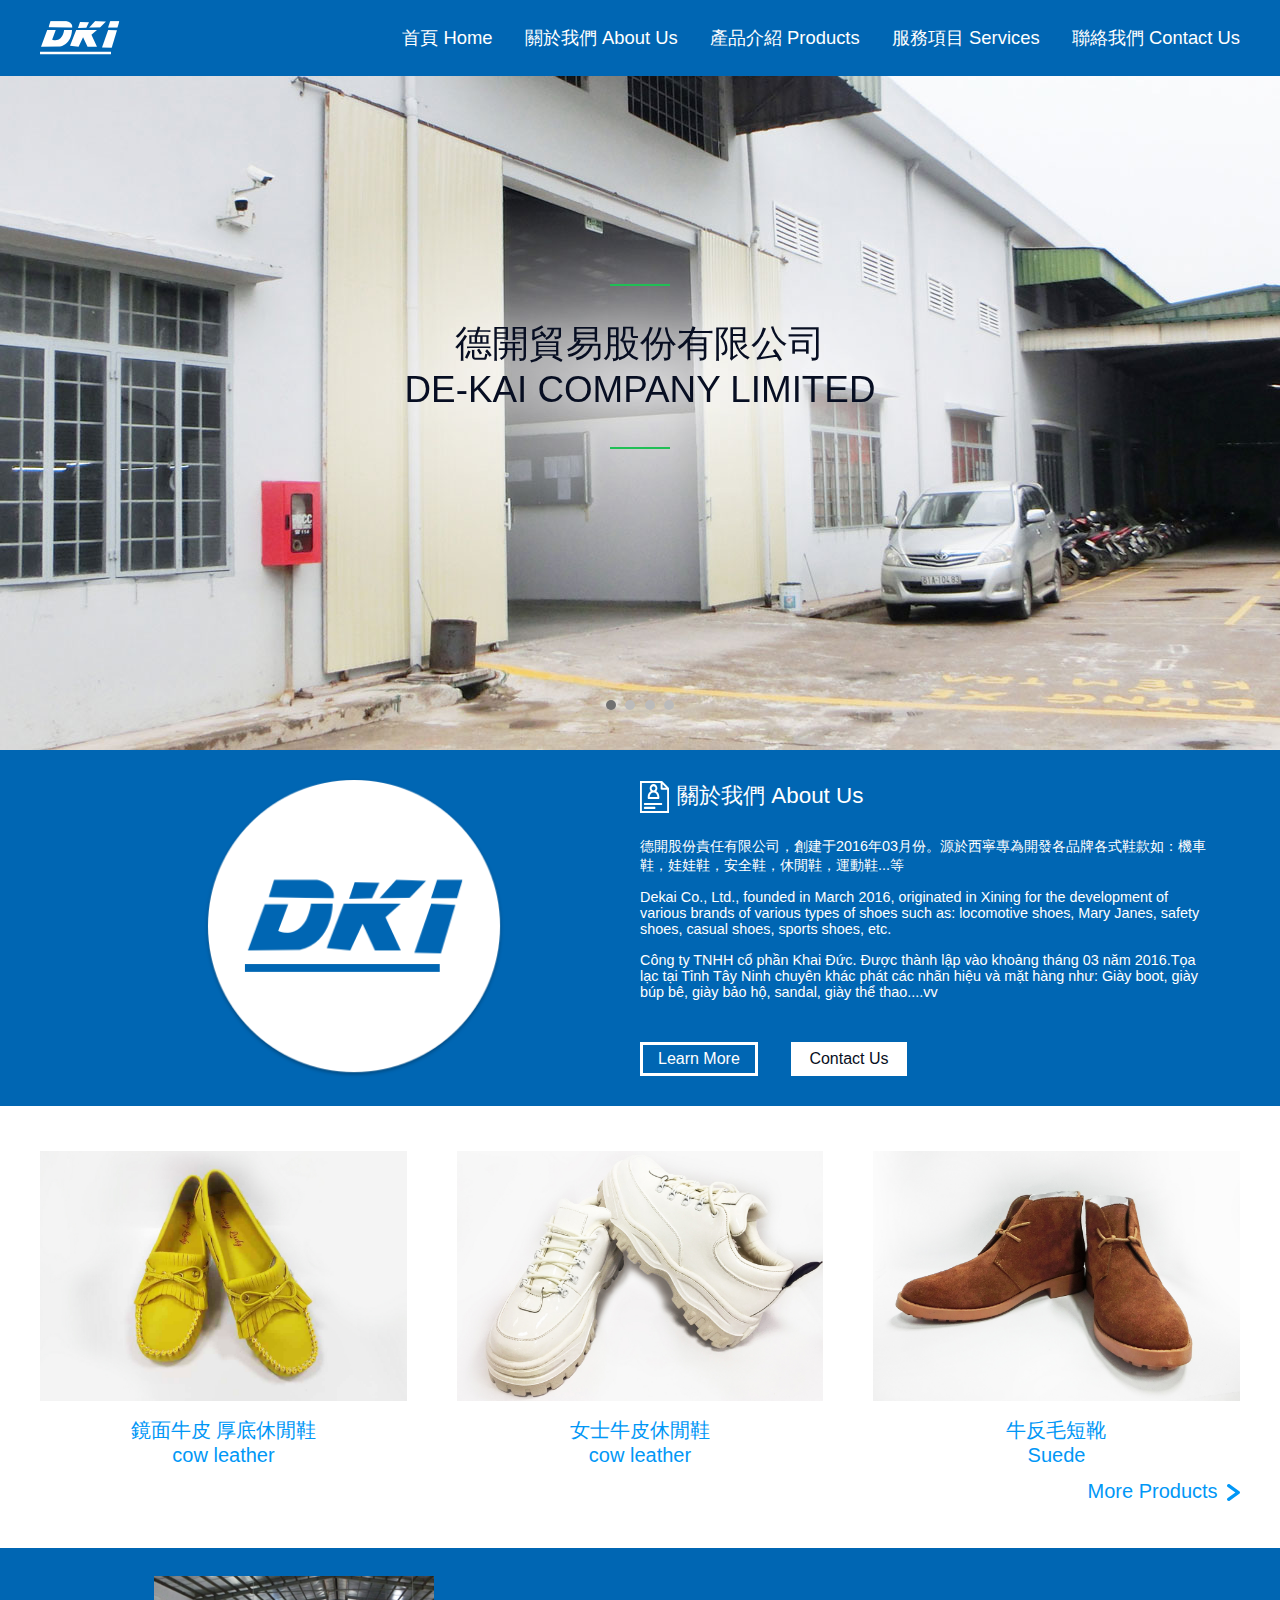
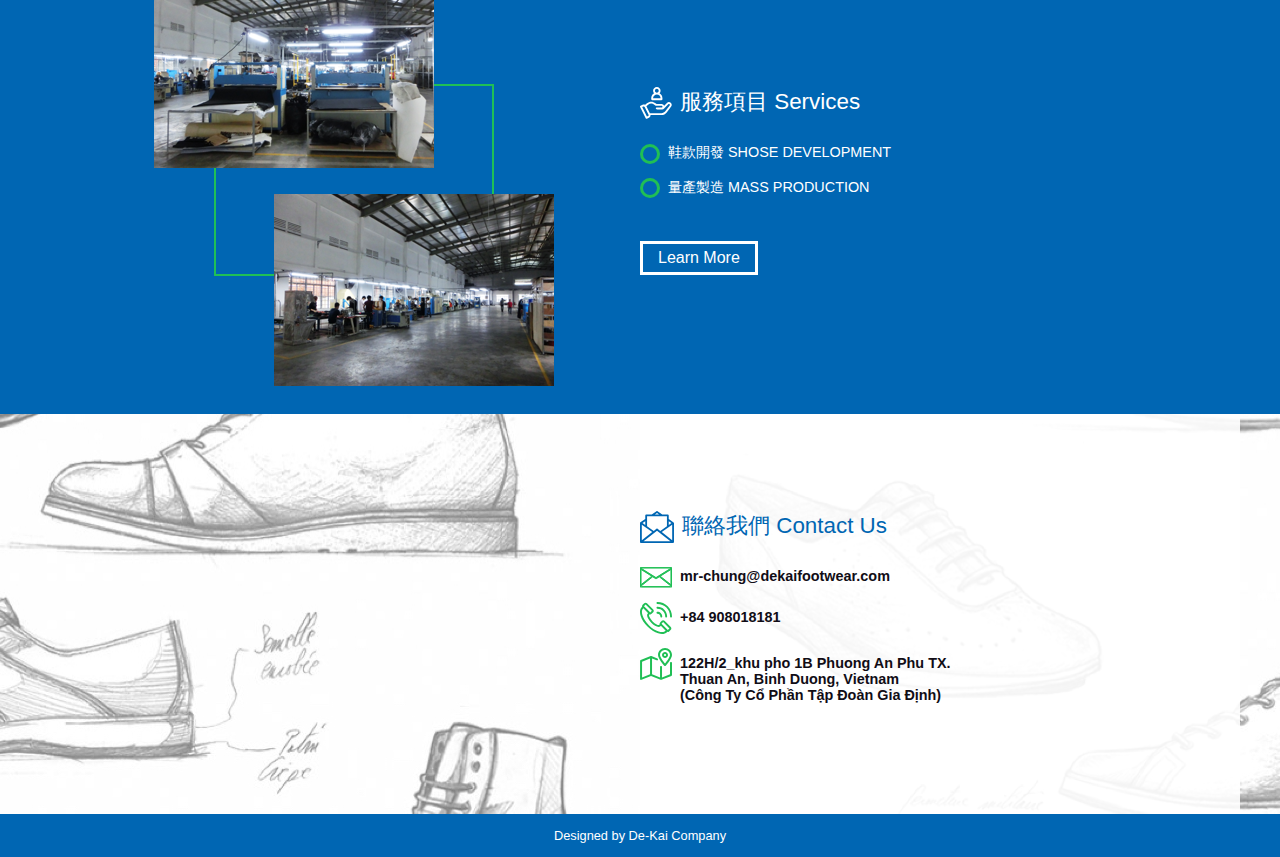
==== index.html @ 08340b84 "delete fade" ====
<!DOCTYPE html>
<html lang="en">
<head>
	<meta charset="UTF-8">
	<title>Dekai</title>
	<!--rwd-->
	<meta name="viewport" content="width=device-width, initial-scale=1, shrink-to-fit=no">

	<!-- FavIcons -->
	<link rel="icon" href="resource/img/favicon/favicon.ico">
	<link rel="icon" href="resource/img/favicon/favicon-16x16.png" sizes="16x16" type="image/png">
	<link rel="icon" href="resource/img/favicon/favicon-32x32.png" sizes="32x32" type="image/png">
	<link rel="manifest" href="resource/img/favicon/manifest.json">
	<link rel="apple-touch-icon" href="resource/img/favicon/apple-icon-180x180.png" sizes="180x180">
	<meta name="theme-color" content="#ffffff">

	<!-- Custom CSS -->
	<link rel="stylesheet" href="resource/css/style.css">
	<link rel="stylesheet" href="resource/css/slide.css">

	<!-- jQuery CDN -->
	<script src="https://code.jquery.com/jquery-3.3.1.slim.js"></script>
</head>

<body id="all">
<nav>
	<div class="headerMenuTrigger"  onclick="openNav()">
		<img src="resource/img/icons/hamburger.svg">
	</div>
	<div id="mySidenav">
		<a href="javascript:void(0)" class="closebtn" onclick="closeNav()"><img src="resource/img/icons/close.svg"></a>
		<a href="index.html">首頁 Home</a>
		<a href="about.html">關於我們 About Us</a>
		<a href="product.html">產品介紹 Products</a>
		<a href="service.html">服務項目 Services</a>
		<a href="contact.html">聯絡我們 Contact Us</a>
	</div>
</nav>
<header>
	<div class="container-narrow headerWrap">
		<div class="headerIcon">
			<a href="index.html"><img src="resource/img/icons/logo.svg" alt="dekai"></a>
		</div>
		<div class="headerMenu">
			<a href="index.html">首頁 Home</a>
			<a href="about.html">關於我們 About Us</a>
			<a href="product.html">產品介紹 Products</a>
			<a href="service.html">服務項目 Services</a>
			<a href="contact.html">聯絡我們 Contact Us</a>
		</div>
	</div>
</header>
<div id="overlay"  onclick="closeNav()"></div>

<section class="sliderWrap text-center">
	<div>
		<div class="mySlides slide_1">
			<div class="text">
				<span class="line"></span>
				<h1 class="container">德開貿易股份有限公司 <br> DE-KAI COMPANY LIMITED</h1>
				<span class="line"></span>
			</div>
		</div>

		<div class="mySlides slide_2">
			<div class="text">
				<span class="line"></span>
				<h1 class="container">德開貿易股份有限公司 <br> DE-KAI COMPANY LIMITED</h1>
				<span class="line"></span>
			</div>
		</div>

		<div class="mySlides slide_3">
			<div class="text">
				<span class="line"></span>
				<h1 class="container">德開貿易股份有限公司 <br> DE-KAI COMPANY LIMITED</h1>
				<span class="line"></span>
			</div>
		</div>

		<div class="mySlides slide_4">
			<div class="text">
				<span class="line"></span>
				<h1 class="container">德開貿易股份有限公司 <br> DE-KAI COMPANY LIMITED</h1>
				<span class="line"></span>
			</div>
		</div>

		<!-- Next and previous buttons -->
		<!--<a class="prev" onclick="plusSlides(-1)"><img src="resource/img/icons/left.svg"></a>-->
		<!--<a class="next" onclick="plusSlides(1)"><img src="resource/img/icons/right.svg"></a>-->
	</div>
	<!-- The dots-->
	<div class="dotWrap">
		<!--<span class="dot" onclick="currentSlide(1)"></span>-->
		<!--<span class="dot" onclick="currentSlide(2)"></span>-->
		<!--<span class="dot" onclick="currentSlide(3)"></span>-->
		<!--<span class="dot" onclick="currentSlide(4)"></span>-->

		<span class="dot"></span>
		<span class="dot"></span>
		<span class="dot"></span>
		<span class="dot"></span>
	</div>

</section>

<section class="mainBg">
	<div class="container-narrow row row-sm-col indexAboutWrap">
		<div class="text-center col-2 col-sm-1"><img src="resource/img/indexAboutImg.png" class="indexAboutImg"></div>
		<div class="col-2  col-sm-1">
			<h2 class="mb-3"><img src="resource/img/icons/aboutUs.svg" class="titleIcon">關於我們 About
																						 Us</h2>
			<h3>德開股份責任有限公司，創建于2016年03月份。源於西寧專為開發各品牌各式鞋款如：機車鞋，娃娃鞋，安全鞋，休閒鞋，運動鞋...等</h3>
			<h3>Dekai Co., Ltd., founded in March 2016, originated in Xining for the development of various brands
				of various types of shoes such as: locomotive shoes, Mary Janes, safety shoes, casual shoes, sports
				shoes, etc.</h3>
			<h3>Công ty TNHH cổ phần Khai Đức. Được thành lập vào khoảng tháng 03 năm 2016.Tọa lạc tại Tỉnh Tây
				Ninh chuyên khác phát các nhãn hiệu và mặt hàng như: Giày boot, giày búp bê, giày bảo hộ, sandal, giày
				thể thao....vv
			</h3>
			<div class="pt-4 text-center-sm">
				<a href="about.html" class="btn btnOutline mr-4">Learn More</a>
				<a href="contact.html" class="btn btnSquare">Contact Us</a>
			</div>
		</div>

	</div>
</section>

<section class="inverseBg">
	<div class="container-narrow indexProductWrap">
		<div class="">
			<div class="indexProductItems text-center">
				<span class="indexProductItemsImg"><img src="resource/img/products/product-001.jpg" alt="鏡面牛皮厚底休閒鞋"></span>
				<span class="pt-2">鏡面牛皮 厚底休閒鞋<br>cow leather</span>
			</div>
			<div class="indexProductItems text-center">
				<span class="indexProductItemsImg"><img src="resource/img/products/product-002.jpg" alt="女士牛皮休閒鞋"></span>
				<span class="pt-2">女士牛皮休閒鞋<br>cow leather</span>
			</div>
			<div class="indexProductItems text-center">
				<span class="indexProductItemsImg"><img src="resource/img/products/product-003.jpg" alt="牛反毛短靴"></span>
				<span class="pt-2">牛反毛短靴<br>Suede</span>
			</div>
		</div>
		<a href="product.html" class="indexProductBtn text-right text-center-sm">More Products<span><img
		src="resource/img/icons/more.svg"></span></a>
	</div>
</section>

<section class="mainBg">
	<div class="container-narrow row row-sm-col">
		<div class="text-center col-2  col-sm-1"><img src="resource/img/indexServiceImg.png" class="indexServiceImg"></div>
		<div class="col-2  col-sm-1">
			<h2 class="mb-3"><img src="resource/img/icons/service.svg" class="titleIcon">服務項目 Services</h2>
			<h3 class="displayTable serviceList">
				<span class="displayTd pr-1"><img src="resource/img/icons/point.svg" class="serviceListIcon"></span>
				<span class="displayTd">鞋款開發 SHOSE DEVELOPMENT</span>
			</h3>
			<h3 class="serviceList">
				<span class="displayTd pr-1"><img src="resource/img/icons/point.svg" class="serviceListIcon"></span>
				<span class="displayTd">量產製造 MASS PRODUCTION</span>
			</h3>
			<div class="pt-4 text-center-sm">
				<a href="service.html" class="btn btnOutline mr-4">Learn More</a>
			</div>
		</div>
	</div>
</section>

<section class="inverseBg indexContactWrap">
	<div class="container-narrow row row-sm-col">
		<div class="text-center col-2 col-sm-1"></div>
		<div class="col-2 col-sm-1">
			<h2 class="mb-3"><img src="resource/img/icons/contactUs.svg" class="titleIcon">聯絡我們 Contact Us</h2>
			<h3 class="displayTable">
				<span class="displayTd pr-1"><img src="resource/img/icons/message.svg" class="contactListIcon"></span>
				<span class="displayTd fontWeightBold">mr-chung@dekaifootwear.com</span>
			</h3>
			<h3 class="displayTable">
				<span class="displayTd pr-1"><img src="resource/img/icons/phone.svg" class="contactListIcon"></span>
				<span class="displayTd fontWeightBold">+84 908018181</span>
			</h3>
			<h3 class="displayTable">
				<span class="displayTd pr-1"><img src="resource/img/icons/address.svg" class="contactListIcon"></span>
				<span class="displayTd fontWeightBold">122H/2_khu pho 1B Phuong An Phu TX.<br>Thuan An, Binh Duong,
													   Vietnam<br>(Công Ty Cổ Phần Tập Đoàn Gia Định)</span>
			</h3>
		</div>
	</div>
</section>

<footer class="text-center">Designed by De-Kai Company</footer>

<script src="resource/js/nav.js"></script>
<script src="resource/js/slide.js"></script>
<!--<script src="resource/js/headerScroll.js"></script>-->

</body>
</html>
---- resource/css/style.css ----
:root {
	--main-color: #0066B3;
	--sub-color: #0197F6;
	--font-color: #fff;
	--font-inverse-color: #070E22;
	--hr-color: #20BF55;
	--darkFont-color: #110D16;
	--link-color: #7881D6;
	--linkHover-color: #5D61AB;
	--hover-color: #960044;
	--lightHight-color: #FEDE66;
	--line-color: #6b6b6b;
	--disable-color: #a9a9a9;

}

body {
	color: var(--font-color);
	font-family: 'Microsoft JhengHei', 'Helvetica Neue', Helvetica, Arial, sans-serif !important;
	font-size: 20px;
	font-weight: 400;
	position: relative;
	overflow: auto;
	/*word-break: break-all;*/
}

/* -------------------
		reset
------------------- */

body, html, p, ul, ol {
	padding: 0;
	margin: 0;
}

* {
	box-sizing: border-box
}

a {
	color: var(--font-color);
	text-decoration: none;
	transition: color .2s;
}

a:hover,
a:focus {
	color: var(--sub-color);
}

nav {
	display: block;
}

img {
	vertical-align: middle;
	width: 100%;
	height: auto;
}

/*-- text --*/
h1 {
	font-size: 2.3rem;
	font-weight: 500;
}

h2 {
	font-size: 1.4rem;
	font-weight: 400;
	margin: 0;
}

h3 {
	font-size: .9rem;
	font-weight: 400;
}

.text-center {
	text-align: center;
}

.text-left {
	text-align: left;
}

.text-right {
	text-align: right;
}

.fontWeightBold {
	font-weight: 700;
}

@media screen and (max-width: 414px) {
	h1 {
		font-size: 1.5rem;
		padding: 0 2.5rem;
	}

	.text-center-sm {
		text-align: center;
	}

}

/*-- display --*/
.displayTable {
	display: table;
	height: inherit;
}

.displayTr {
	display: table-row;
}

.displayTd {
	display: table-cell;
	word-break: break-all;
	height: inherit;
}

.displayInlineBlock {
	display: inline-block;
}

/*-- line --*/
.line {
	width: 60px;
	height: 2px;
	background: var(--hr-color);
	display: inline-block;
	vertical-align: middle;
}

/*-- position --*/
.verticalTop {
	vertical-align: top;
}

.verticalBottom {
	vertical-align: bottom;
}

.verticalMiddle {
	vertical-align: middle;
}

/*-- button style --*/
.btn {
	padding: 6px 15px;
	font-size: 1rem;
	line-height: 1rem;
	box-sizing: border-box;
	display: inline-block;
	cursor: pointer;
}

.btnOutline {
	border: 3px solid #fff;
}

.btnOutline2 {
	border: 3px solid var(--sub-color);
	color: var(--sub-color);
	transition: all .2s;
}

.btnOutline2:hover,
.btnOutline2:focus {
	background: var(--sub-color);
	color: var(--font-color);
}

.btnSquare {
	border: 3px solid #fff;
	background: #fff;
	color: var(--font-inverse-color);
}

/*-- margin、padding --*/
.mt-4 {
	margin-top: 1.75rem;
}

.mb-2 {
	margin-bottom: 1rem;
}

.mb-3 {
	margin-bottom: 1.5rem;
}

.mr-4 {
	margin-right: 1.75rem;
}

.mr-5 {
	margin-right: 2rem;
}

.pt-2 {
	padding-top: 1rem;
}

.pt-3 {
	padding-top: 1.5rem;
}

.pt-4 {
	padding-top: 1.75rem;
}

.pr-1 {
	padding-right: .5rem;
}

.pr-2 {
	padding-right: 1rem;
}

/*-- area --*/
.mainBg {
	background: var(--main-color);
	color: var(--font-color);
}

.inverseBg {
	background: var(--font-color);
	color: var(--sub-color);
}

/* -------------------
		template
------------------- */

.container {
	width: 100%;
	display: block;
}

.container-full,
.container-narrow {
	width: 100%;
	margin: 0 auto;
}

.container-full {
	max-width: 1920px;
}

.container-narrow {
	max-width: 1200px;
}

.row {
	display: flex;
	align-items: center;
	justify-content: space-around;
	padding: 1.75rem;
}

.col-1 {
	flex: 0 0 100%;
}

.col-2 {
	flex: 0 0 50%;
}

.col-3 {
	flex: 0 0 33.33333%;
}

@media screen and (max-width: 1200px) {
	.container-narrow {
		padding-right: .8rem !important;
		padding-left: .8rem !important;
	}
}

@media screen and (max-width: 660px) {
	.row-sm-col {
		flex-flow: column wrap;
	}

	.row-sm-col > div:first-child {
		margin-bottom: 2rem;
	}

	.row-sm-col-reverse {
		flex-flow: column-reverse wrap;
	}

	.row-sm-col-reverse > div:first-child {
		margin-top: 2rem;
	}
}

@media screen and (max-width: 414px) {
	.container-narrow {
		padding-right: 1.75rem !important;
		padding-left: 1.75rem !important;
	}

	.col-sm-1 {
		flex: 0 0 100%;
		width: 100%;
	}
}

/* -------------------
		navigation
------------------- */
nav {
	display: none;
}

#mySidenav {
	position: fixed;
	top: 0;
	right: -300px;
	background: var(--main-color);
	height: 100vh;
	z-index: 4;
	width: 300px;
	transition: right .2s;
	padding: 1rem;
}

#mySidenav a {
	display: block;
	padding: 1rem;
}

.headerMenuTrigger {
	display: block;
	z-index: 3;
	position: fixed;
	top: 1.25rem;
	right: .8rem;
}

.closebtn {
	display: block;
}

.closebtn > img {
	width: 1rem;
}

@media screen and (max-width: 1000px) {
	nav {
		display: block;
	}
}

@media screen and (max-width: 414px) {
	.headerMenuTrigger {
		right: 1.75rem;
		top: 1.15rem;
	}
}

/* -------------------
		header
------------------- */

header {
	background: var(--main-color);
	padding: 1.3rem 0;
	position: fixed;
	top: 0;
	width: 100%;
	transition: top 0.3s;
	z-index: 2;
}

header.fixed {
	position: fixed;
	top: 0;
	width: 100%;
	z-index: 1;
	-webkit-animation-name: headerfix;
	-webkit-animation-duration: .2s;
	animation-name: headerfix;
	animation-duration: .2s;
	opacity: 1;
	box-shadow: 0 1px 5px #000;
}

@-webkit-keyframes headerfix {
	from {
		top: -85px;
		opacity: 0
	}
	to {
		top: 0;
		opacity: 1
	}
}

@keyframes headerfix {
	from {
		top: -85px;
		opacity: 0
	}
	to {
		top: 0;
		opacity: 1
	}
}

.headerWrap {
	display: flex;
	align-items: center;
	justify-content: space-between;
}

.headerIcon {
	width: 5rem;
}

.headerMenu {
	font-size: 1.15rem;
}

.headerMenu a {
	margin-left: 1.7rem;
}

.closebtn {
	display: none;
}

@media screen and (max-width: 1000px) {
	header {
		padding: .9rem 0;
	}

	.headerMenu {
		display: none;
	}

}

@media screen and (max-width: 1000px) {

}

/* -------------------
		slider
------------------- */

.sliderWrap {
	color: var(--font-inverse-color);
	position: relative;
}

/* -------------------
		content
------------------- */
#overlay {
	background: #000;
	opacity: 0;
	position: fixed;
	width: 100%;
	height: 100vh;
	top: 0;
	z-index: 2;
	transition: opacity .2s;
	display: none;
}

.titleIcon {
	width: auto;
	height: 32px;
	margin-right: .5rem;
}

/*-- about --*/
.indexAboutImg {
	max-width: 300px;
}

/*-- product --*/
.indexProductWrap {
	padding: 2.8rem 0;
}

.indexProductWrap > div:after {
	content: "";
	display: table;
	clear: both;
}

.indexProductWrap .indexProductItems {
	display: inline-block;
	width: calc(100% / 3 - 6.2rem / 3);
	margin-right: 3.1rem;
	float: left;
}

.indexProductWrap .indexProductItems:last-child {
	margin-right: 0;
}

.indexProductItems > span {
	display: block;
}

.indexProductBtn {
	color: var(--sub-color);
	display: block;
	margin-top: .8rem;
	transition: color .2s;
}

.indexProductBtn:hover,
.indexProductBtn:focus {
	color: var(--main-color);
}

.indexProductBtn > span {
	display: inline-block;
	margin-left: .6rem;
}

.indexProductBtn img {
	width: .8rem;
}

/*-- service --*/
.indexServiceImg {
	max-width: 400px;
}

.serviceListIcon {
	width: 20px;
}

/*-- contact --*/
.indexContactWrap {
	background: url("../img/banner/home_contact_banner.jpg") center center no-repeat;
	/*background-size: cover;*/
}

.indexContactWrap .row {
	padding: 0;
}

.indexContactWrap .col-2 {
	padding: 6rem 0;
}

.indexContactWrap .col-2:last-child {
	background: rgba(255, 255, 255, .9);
}

.indexContactWrap h2 {
	color: var(--main-color);
}

.indexContactWrap h3 {
	color: var(--darkFont-color);
}

.contactListIcon {
	width: 32px;
}

@media screen and (max-width: 1000px) {
	.indexServiceImg {
		max-width: 300px;
	}
}

@media screen and (max-width: 414px) {
	.indexAboutWrap .col-2:first-child {
		display: none;
	}

	.indexServiceImg {
		max-width: 400px;
	}

	.indexProductWrap .indexProductItems {
		display: inline-block;
		width: 100%;
		margin-right: 0;
		margin-bottom: 2rem;
	}

	.indexContactWrap .col-2:first-child {
		display: none;
	}

	.indexContactWrap .col-2:last-child {
		background: transparent;
	}

}

/* -------------------
		footer
------------------- */

footer {
	background: var(--main-color);
	padding: .9rem 0;
	font-size: .8rem;
}
---- resource/css/slide.css ----
/* Hide the images by default */
.mySlides {
	display: none;
	width: 100%;
	height: 750px;
}

.slide_1,
.slide_2,
.slide_3,
.slide_4 {
	background-size: cover;
}

.slide_1 {
	background: url("../img/slider/1.jpg") center center no-repeat;
}

.slide_2 {
	background: url("../img/slider/2.jpg") center center no-repeat;
}

.slide_3 {
	background: url("../img/slider/3.jpg") center center no-repeat;
}

.slide_4 {
	background: url("../img/slider/4.jpg") center center no-repeat;
}

/* Next & previous buttons */
.prev, .next {
	cursor: pointer;
	position: absolute;
	top: 50%;
	left: 0;
	width: auto;
	margin-top: -22px;
	padding: 16px;
	color: white;
	font-weight: bold;
	font-size: .9rem;
	transition: 0.6s ease;
	user-select: none;
}

.prev img,
.next img {
	width: 1.6rem;
}

/* Position the "next button" to the right */
.next {
	right: 0;
	left: auto;
	border-radius: 3px 0 0 3px;
}

/* On hover, add a black background color with a little bit see-through */
.prev:hover, .next:hover {
	background-color: rgba(0, 0, 0, 0.3);
}

/* Caption text */
.text {
	position: absolute;
	top: calc(50% - 103px);
	width: 100%;
	filter: drop-shadow(2px 2px 20px #fff);
}

/* The dots/bullets/indicators */
.dotWrap {
	text-align: center;
	position: absolute;
	width: 100%;
	bottom: 35px;
}

.dot {
	cursor: pointer;
	height: 10px;
	width: 10px;
	margin: 0 2px;
	background-color: #bbb;
	border-radius: 50%;
	display: inline-block;
	transition: background-color 0.6s ease;
}

.active, .dot:hover {
	background-color: #717171;
}

/* Fading animation */
.fade {
	-webkit-animation-name: fade;
	-webkit-animation-duration: 1.5s;
	animation-name: fade;
	animation-duration: 1.5s;
}

@-webkit-keyframes fade {
	from {
		opacity: .4
	}
	to {
		opacity: 1
	}
}

@keyframes fade {
	from {
		opacity: .4
	}
	to {
		opacity: 1
	}
}

@media screen and (max-width: 1000px) {
	.mySlides {
		height: 500px;
	}
	.slide_1,
	.slide_2,
	.slide_3,
	.slide_4 {
		background-size: 1280px;
	}
}
@media screen and (max-width: 768px) {
	.dotWrap {
		bottom: 20px;
	}

}
@media screen and (max-width: 414px) {
	.mySlides {
		height: 300px;
	}
	.slide_1,
	.slide_2,
	.slide_3,
	.slide_4 {
		background-size: 768px;
	}
	.text {
		top: calc(50% - 62px);
		filter: drop-shadow(2px 2px 10px #fff);
	}
	.dotWrap {
		bottom: 10px;
	}
}
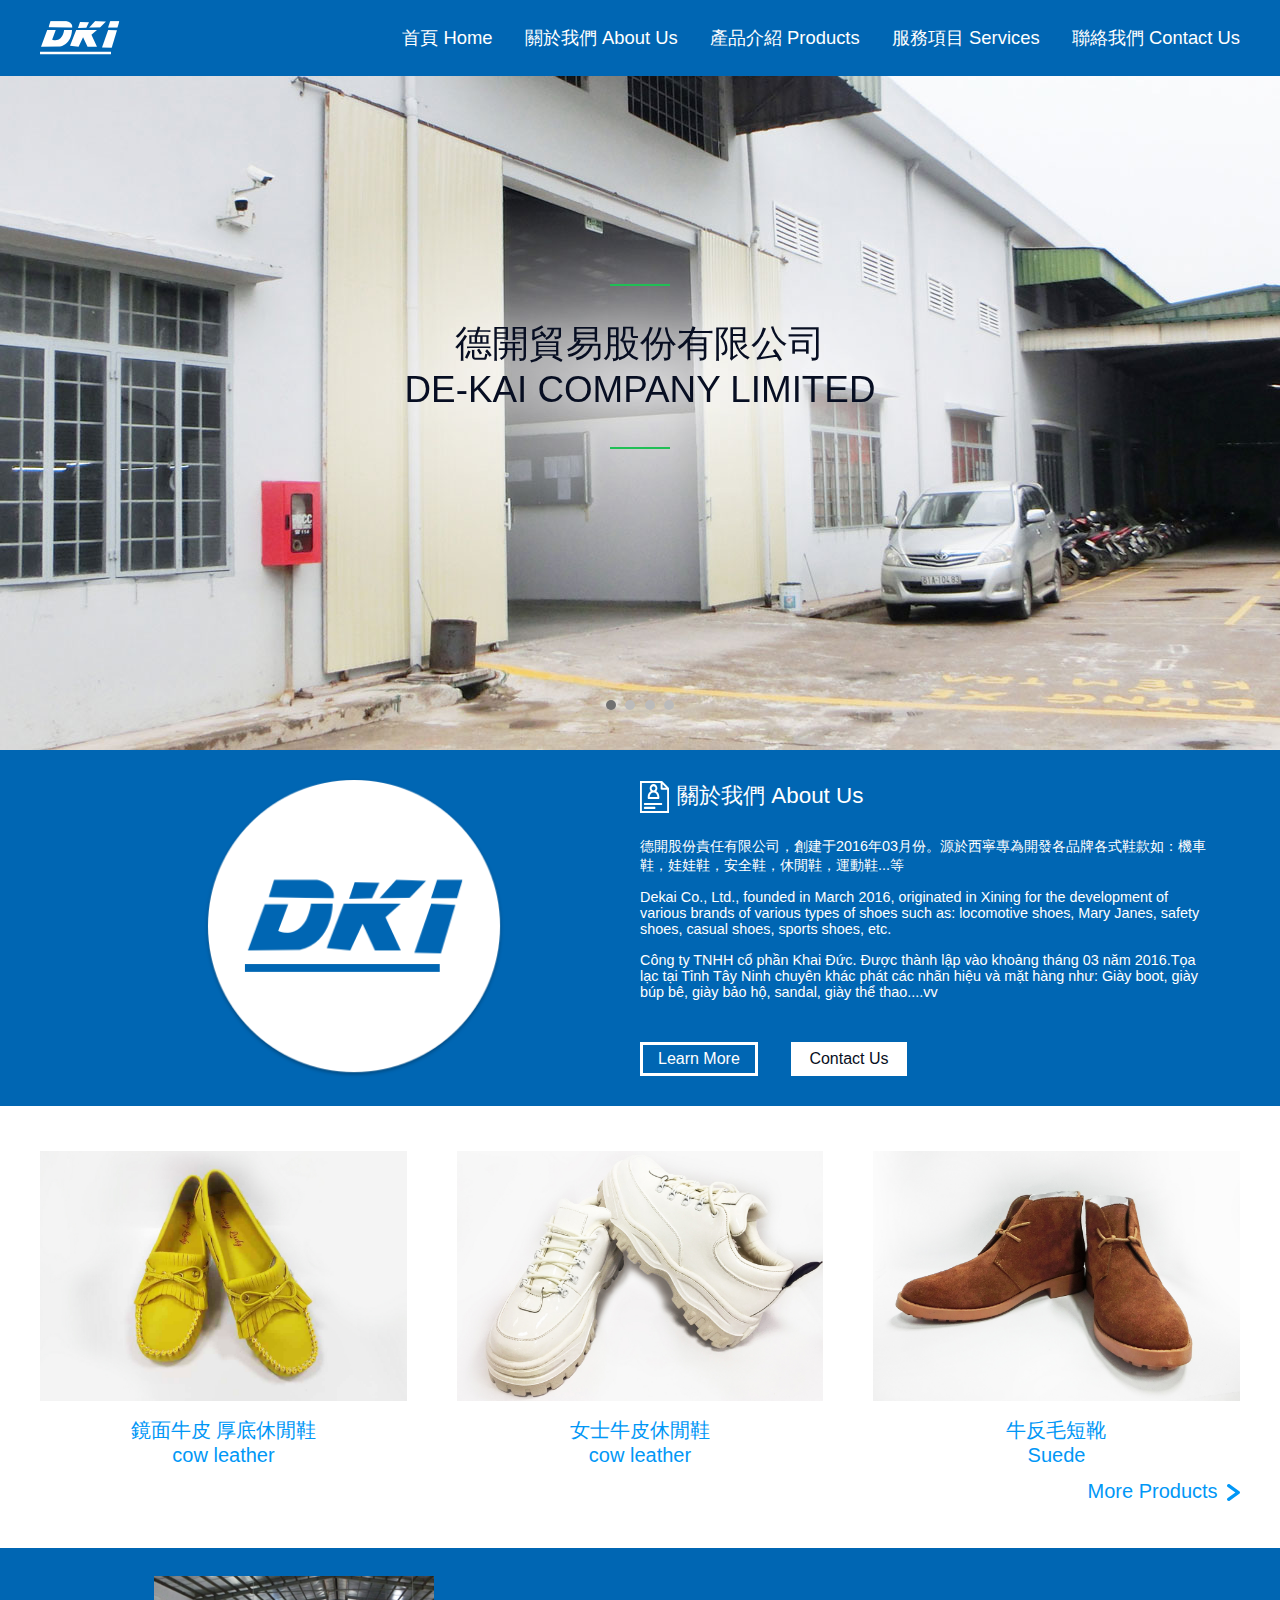
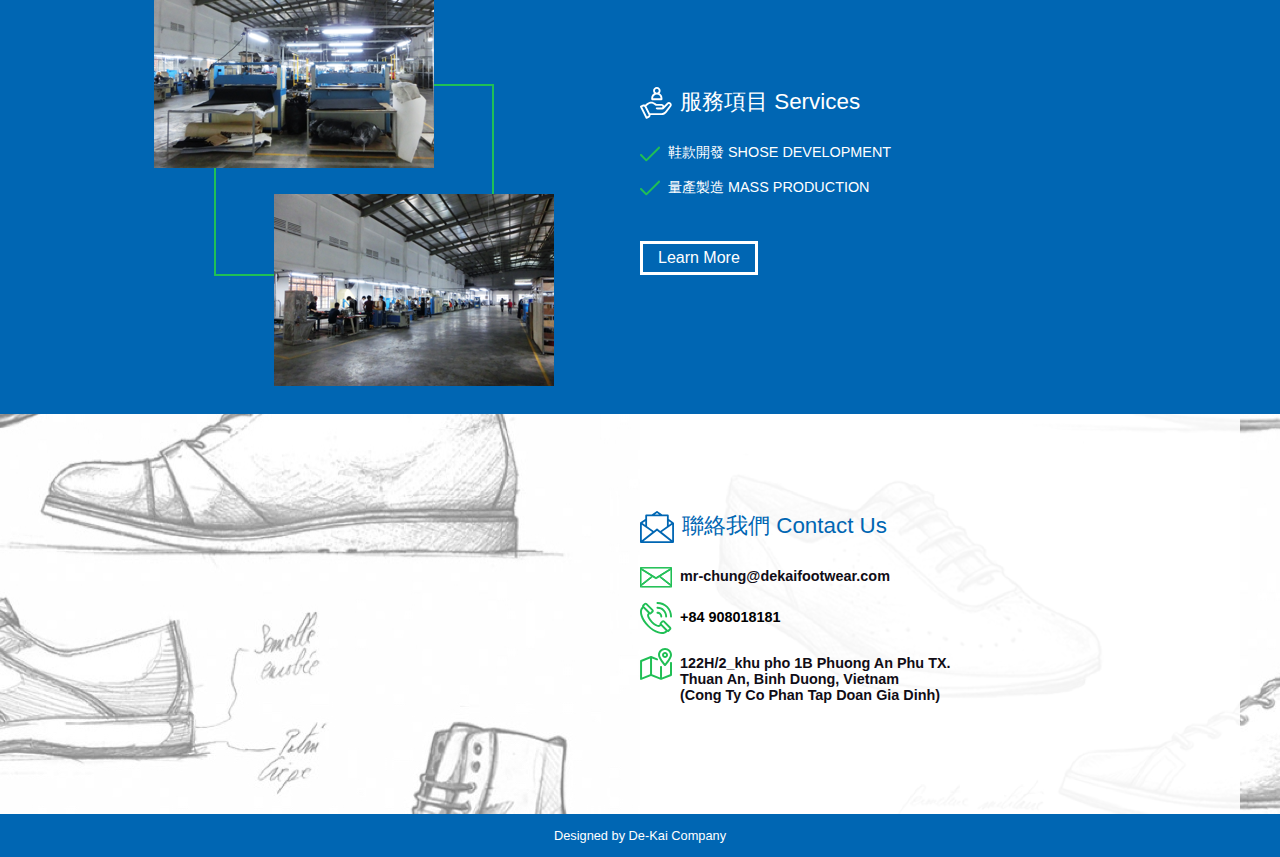
==== commit 9f92de22: "modify" ====
--- a/index.html
+++ b/index.html
@@ -180,12 +180,12 @@
 			</h3>
 			<h3 class="displayTable">
 				<span class="displayTd pr-1"><img src="resource/img/icons/phone.svg" class="contactListIcon"></span>
-				<span class="displayTd fontWeightBold">+84 908018181</span>
+				<span class="displayTd fontWeightBold" style="color: #000">+84 908018181</span>
 			</h3>
 			<h3 class="displayTable">
 				<span class="displayTd pr-1"><img src="resource/img/icons/address.svg" class="contactListIcon"></span>
 				<span class="displayTd fontWeightBold">122H/2_khu pho 1B Phuong An Phu TX.<br>Thuan An, Binh Duong,
-													   Vietnam<br>(Công Ty Cổ Phần Tập Đoàn Gia Định)</span>
+													   Vietnam<br>(Cong Ty Co Phan Tap Doan Gia Dinh)</span>
 			</h3>
 		</div>
 	</div>
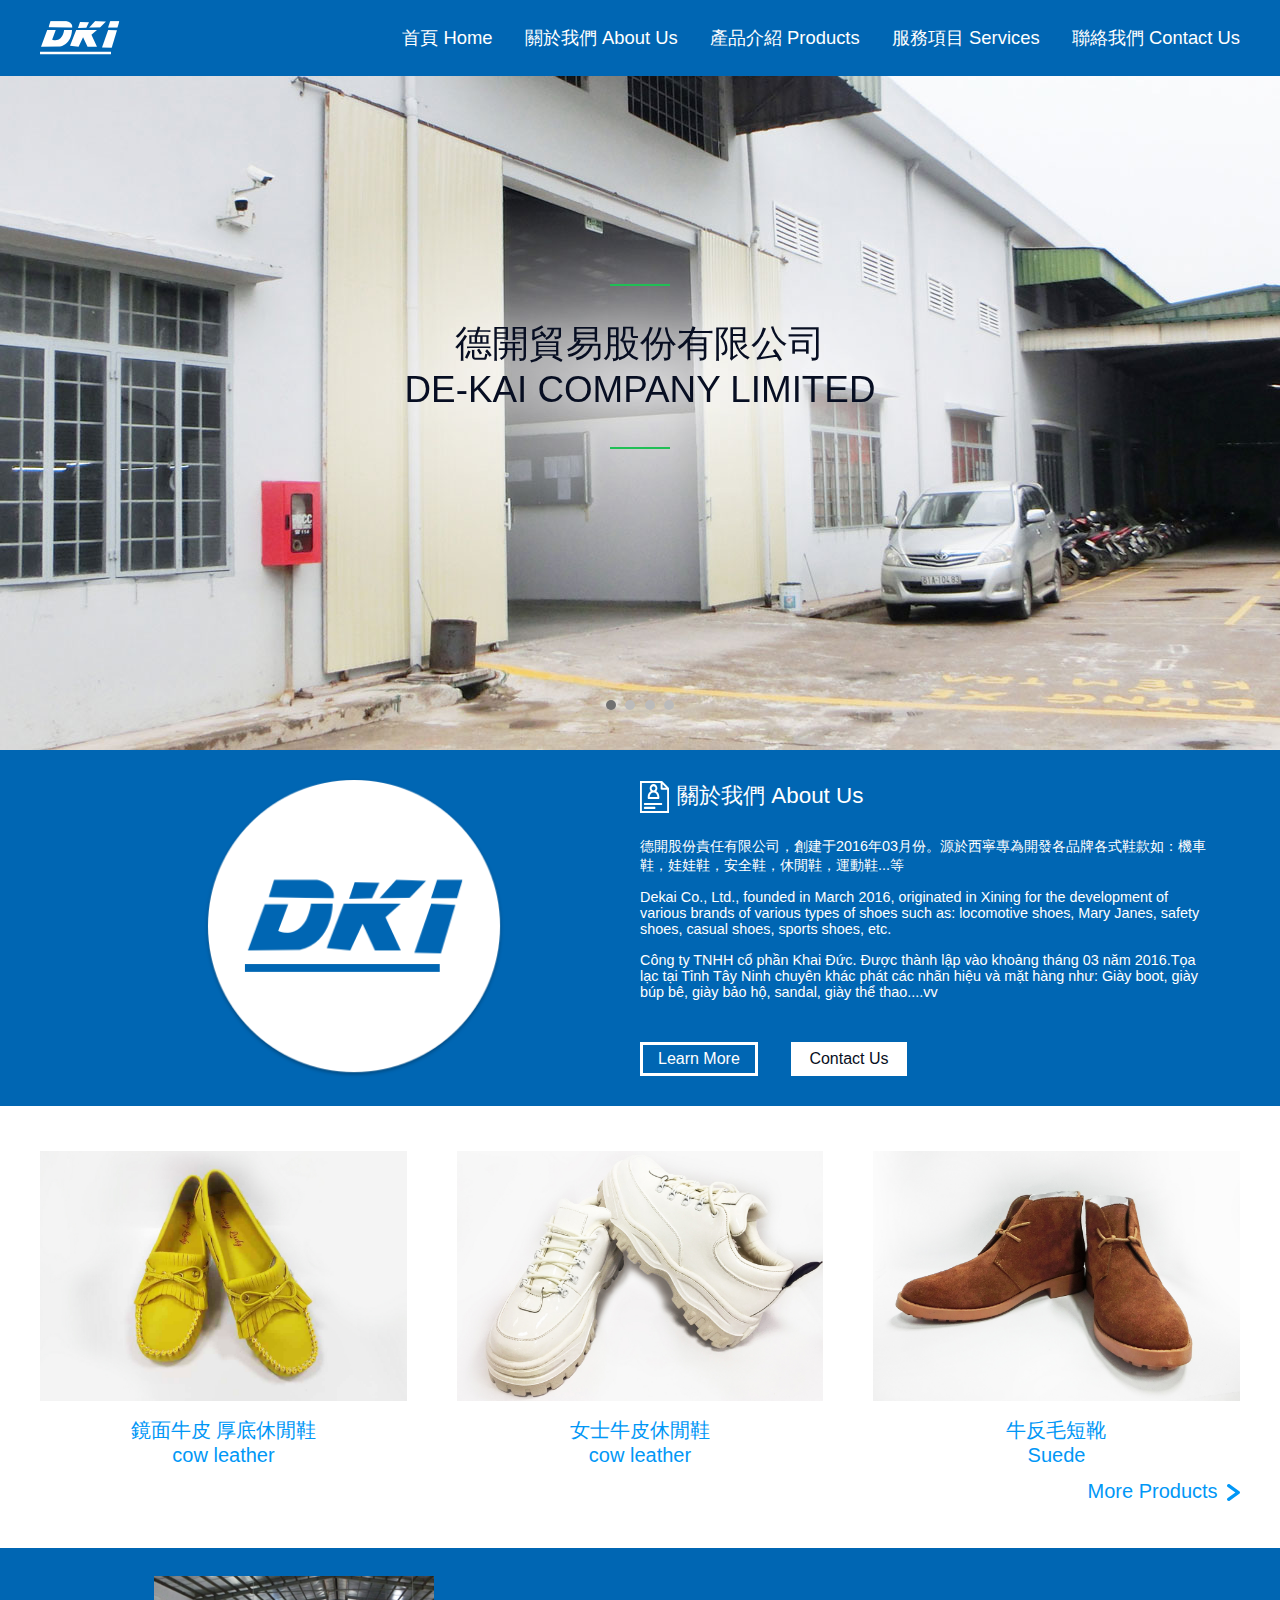
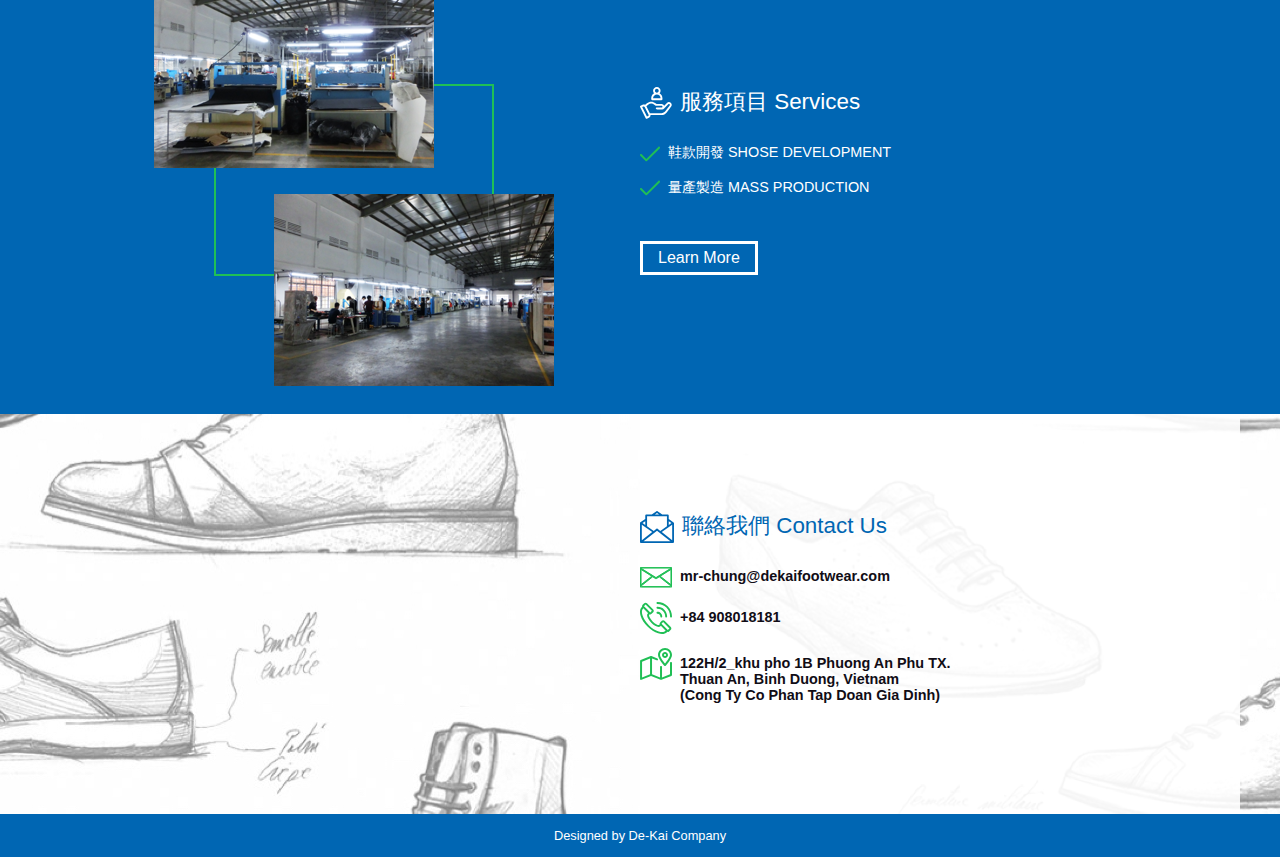
==== commit 0eb3b0f4: "add meta phonenum no" ====
--- a/index.html
+++ b/index.html
@@ -5,6 +5,8 @@
 	<title>Dekai</title>
 	<!--rwd-->
 	<meta name="viewport" content="width=device-width, initial-scale=1, shrink-to-fit=no">
+
+	<meta name="format-detection" content="telephone=no">
 
 	<!-- FavIcons -->
 	<link rel="icon" href="resource/img/favicon/favicon.ico">
@@ -180,7 +182,7 @@
 			</h3>
 			<h3 class="displayTable">
 				<span class="displayTd pr-1"><img src="resource/img/icons/phone.svg" class="contactListIcon"></span>
-				<span class="displayTd fontWeightBold" style="color: #000">+84 908018181</span>
+				<span class="displayTd fontWeightBold">+84 908018181</span>
 			</h3>
 			<h3 class="displayTable">
 				<span class="displayTd pr-1"><img src="resource/img/icons/address.svg" class="contactListIcon"></span>
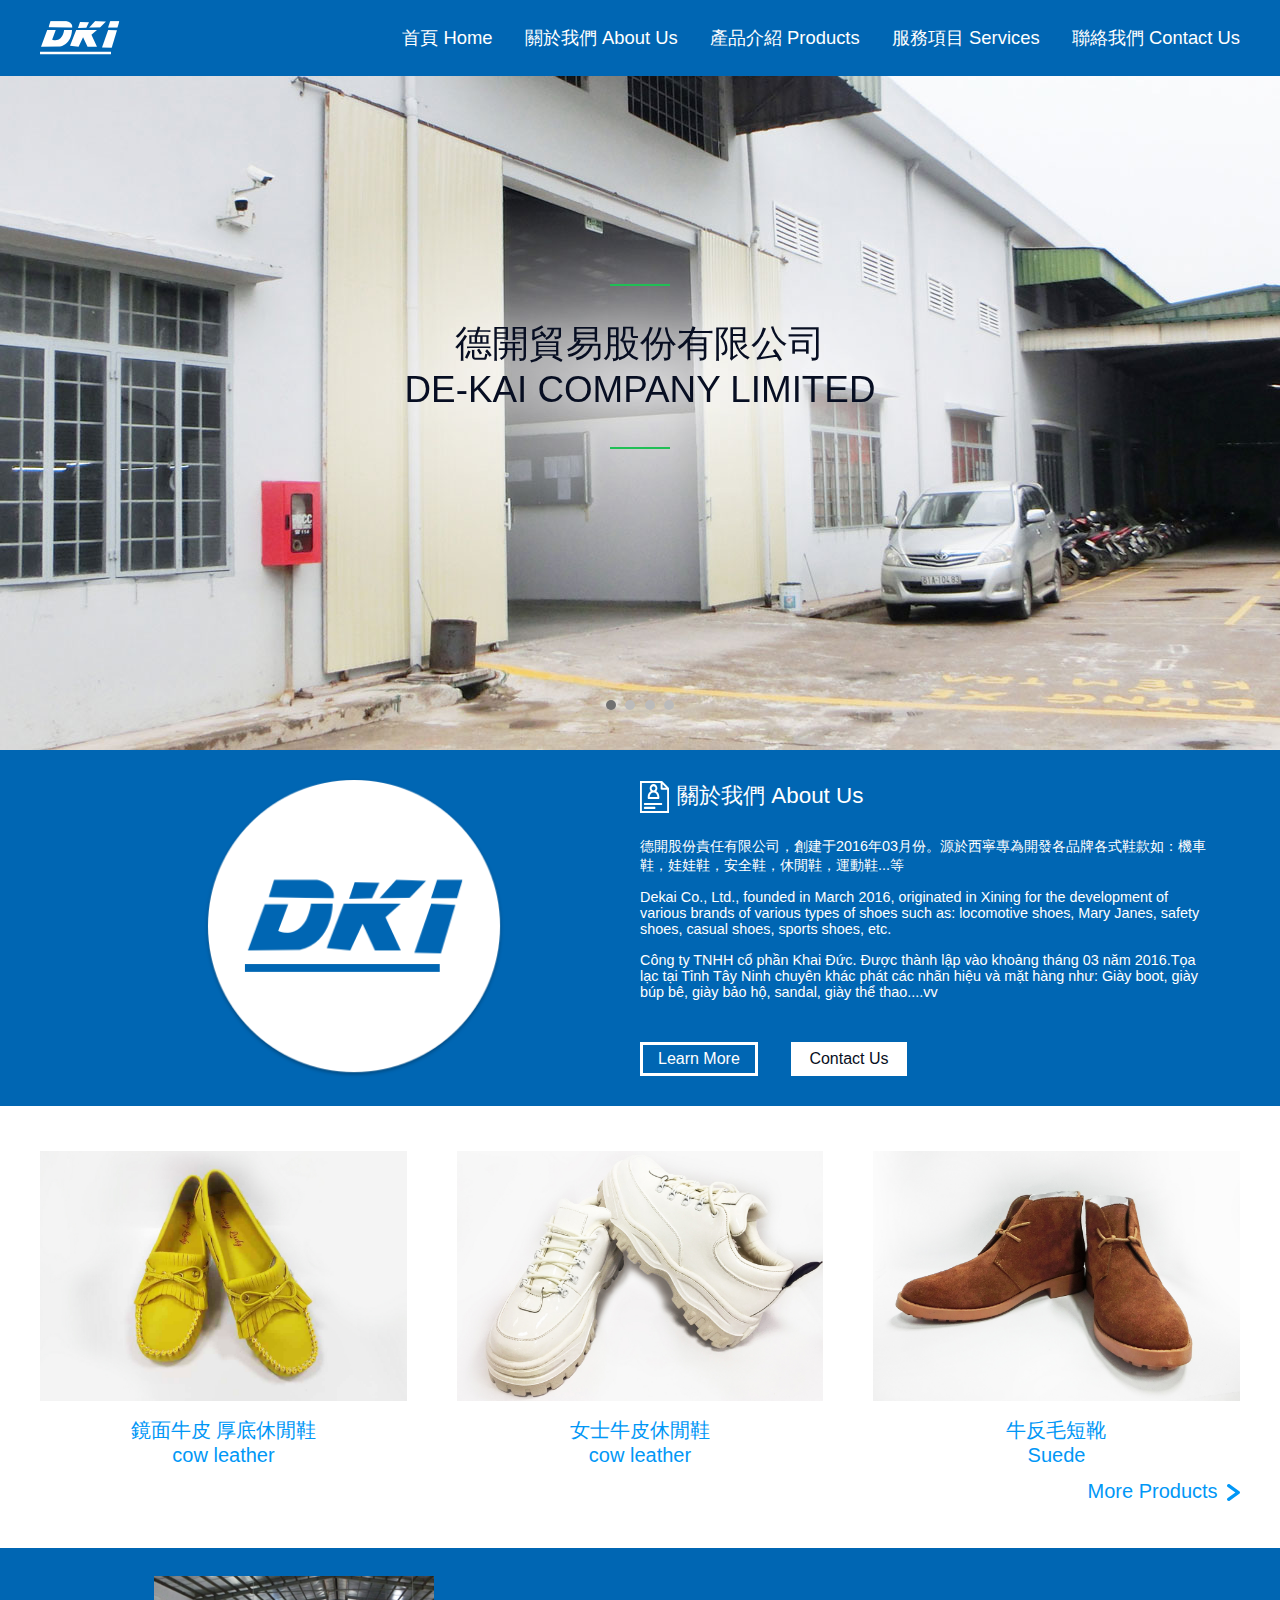
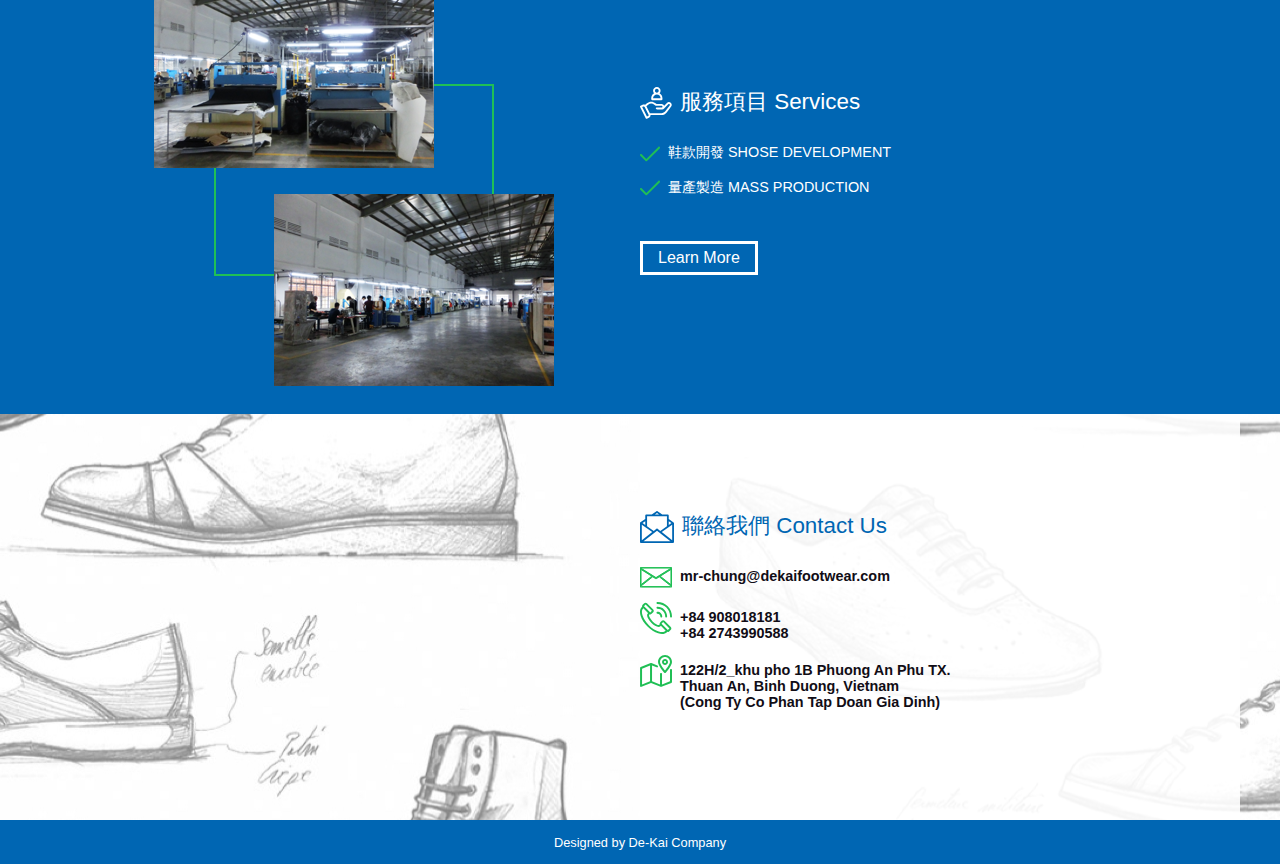
==== commit 85397bff: "add phone" ====
--- a/index.html
+++ b/index.html
@@ -2,7 +2,8 @@
 <html lang="en">
 <head>
 	<meta charset="UTF-8">
-	<title>Dekai</title>
+	<title>De Kai Footwear</title>
+	<meta name="description" content="德開鞋廠專為開發各品牌各式鞋款如：機車鞋，娃娃鞋，安全鞋，休閒鞋，運動鞋...等" />
 	<!--rwd-->
 	<meta name="viewport" content="width=device-width, initial-scale=1, shrink-to-fit=no">
 
@@ -174,7 +175,7 @@
 <section class="inverseBg indexContactWrap">
 	<div class="container-narrow row row-sm-col">
 		<div class="text-center col-2 col-sm-1"></div>
-		<div class="col-2 col-sm-1">
+		<div class="col-2 col-sm-1 text-left">
 			<h2 class="mb-3"><img src="resource/img/icons/contactUs.svg" class="titleIcon">聯絡我們 Contact Us</h2>
 			<h3 class="displayTable">
 				<span class="displayTd pr-1"><img src="resource/img/icons/message.svg" class="contactListIcon"></span>
@@ -182,7 +183,7 @@
 			</h3>
 			<h3 class="displayTable">
 				<span class="displayTd pr-1"><img src="resource/img/icons/phone.svg" class="contactListIcon"></span>
-				<span class="displayTd fontWeightBold">+84 908018181</span>
+				<span class="displayTd fontWeightBold">+84 908018181<br>+84 2743990588</span>
 			</h3>
 			<h3 class="displayTable">
 				<span class="displayTd pr-1"><img src="resource/img/icons/address.svg" class="contactListIcon"></span>
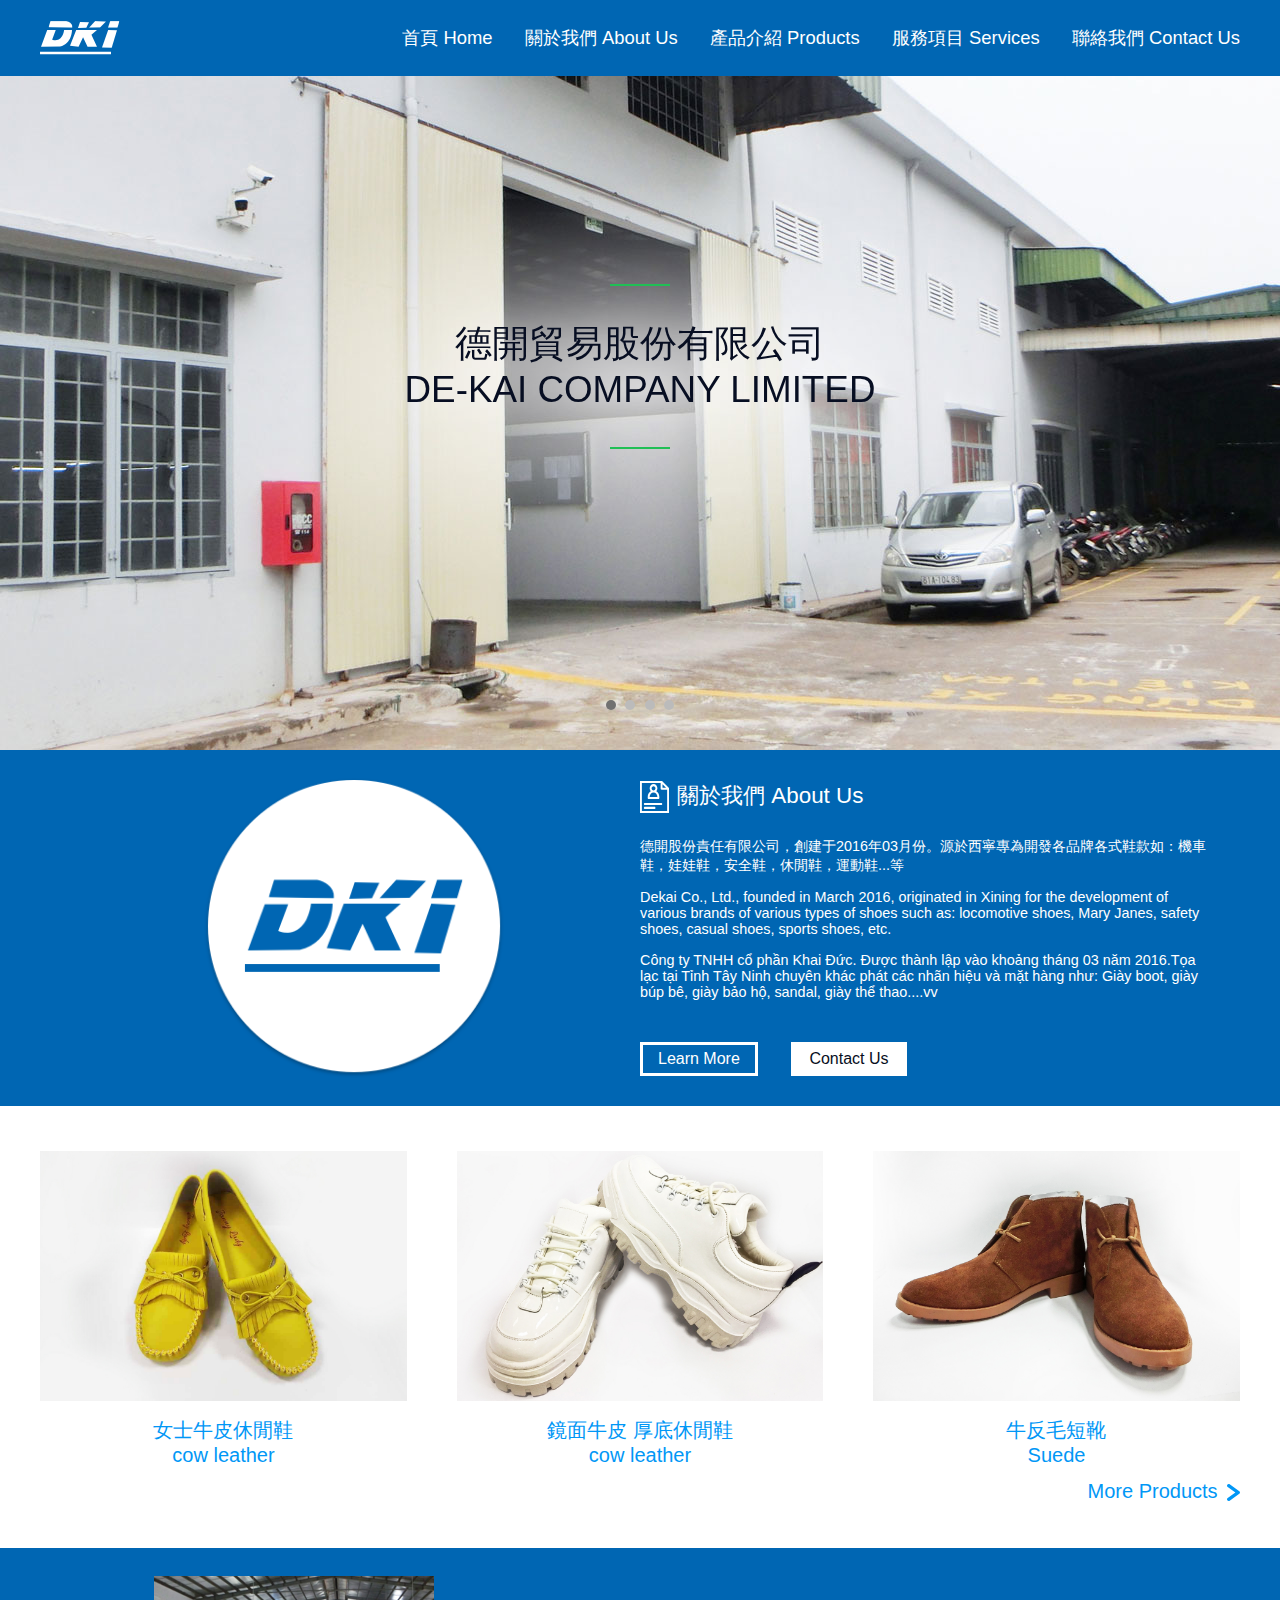
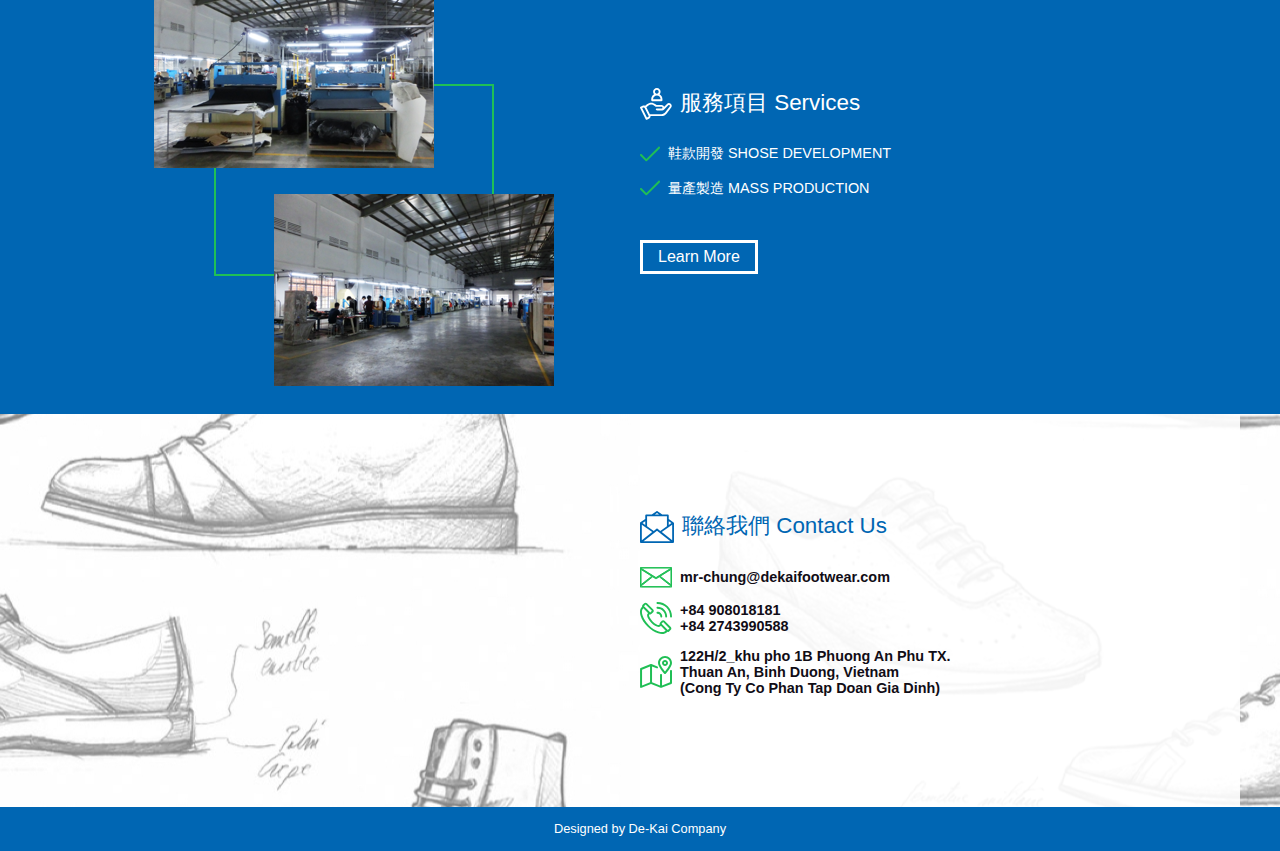
==== commit 43dcf9b4: "Update index.html" ====
--- a/index.html
+++ b/index.html
@@ -136,11 +136,11 @@
 		<div class="">
 			<div class="indexProductItems text-center">
 				<span class="indexProductItemsImg"><img src="resource/img/products/product-001.jpg" alt="鏡面牛皮厚底休閒鞋"></span>
-				<span class="pt-2">鏡面牛皮 厚底休閒鞋<br>cow leather</span>
+				<span class="pt-2">女士牛皮休閒鞋<br>cow leather</span>
 			</div>
 			<div class="indexProductItems text-center">
 				<span class="indexProductItemsImg"><img src="resource/img/products/product-002.jpg" alt="女士牛皮休閒鞋"></span>
-				<span class="pt-2">女士牛皮休閒鞋<br>cow leather</span>
+				<span class="pt-2">鏡面牛皮 厚底休閒鞋<br>cow leather</span>
 			</div>
 			<div class="indexProductItems text-center">
 				<span class="indexProductItemsImg"><img src="resource/img/products/product-003.jpg" alt="牛反毛短靴"></span>
@@ -199,6 +199,7 @@
 <script src="resource/js/nav.js"></script>
 <script src="resource/js/slide.js"></script>
 <!--<script src="resource/js/headerScroll.js"></script>-->
+<script src="resource/js/removeSpace.js"></script>
 
 </body>
-</html>+</html>
--- a/resource/css/style.css
+++ b/resource/css/style.css
@@ -38,7 +38,7 @@
 }
 
 a {
-	color: var(--font-color);
+	color: inherit;
 	text-decoration: none;
 	transition: color .2s;
 }
@@ -46,6 +46,11 @@
 a:hover,
 a:focus {
 	color: var(--sub-color);
+}
+
+a:not([href]):hover,
+a:not([href]):focus {
+	color: inherit;
 }
 
 nav {
@@ -91,6 +96,7 @@
 	font-weight: 700;
 }
 
+
 @media screen and (max-width: 414px) {
 	h1 {
 		font-size: 1.5rem;
@@ -117,10 +123,15 @@
 	display: table-cell;
 	word-break: break-all;
 	height: inherit;
+	vertical-align: middle;
 }
 
 .displayInlineBlock {
 	display: inline-block;
+}
+
+.displayBlock{
+	display: block;
 }
 
 /*-- line --*/
